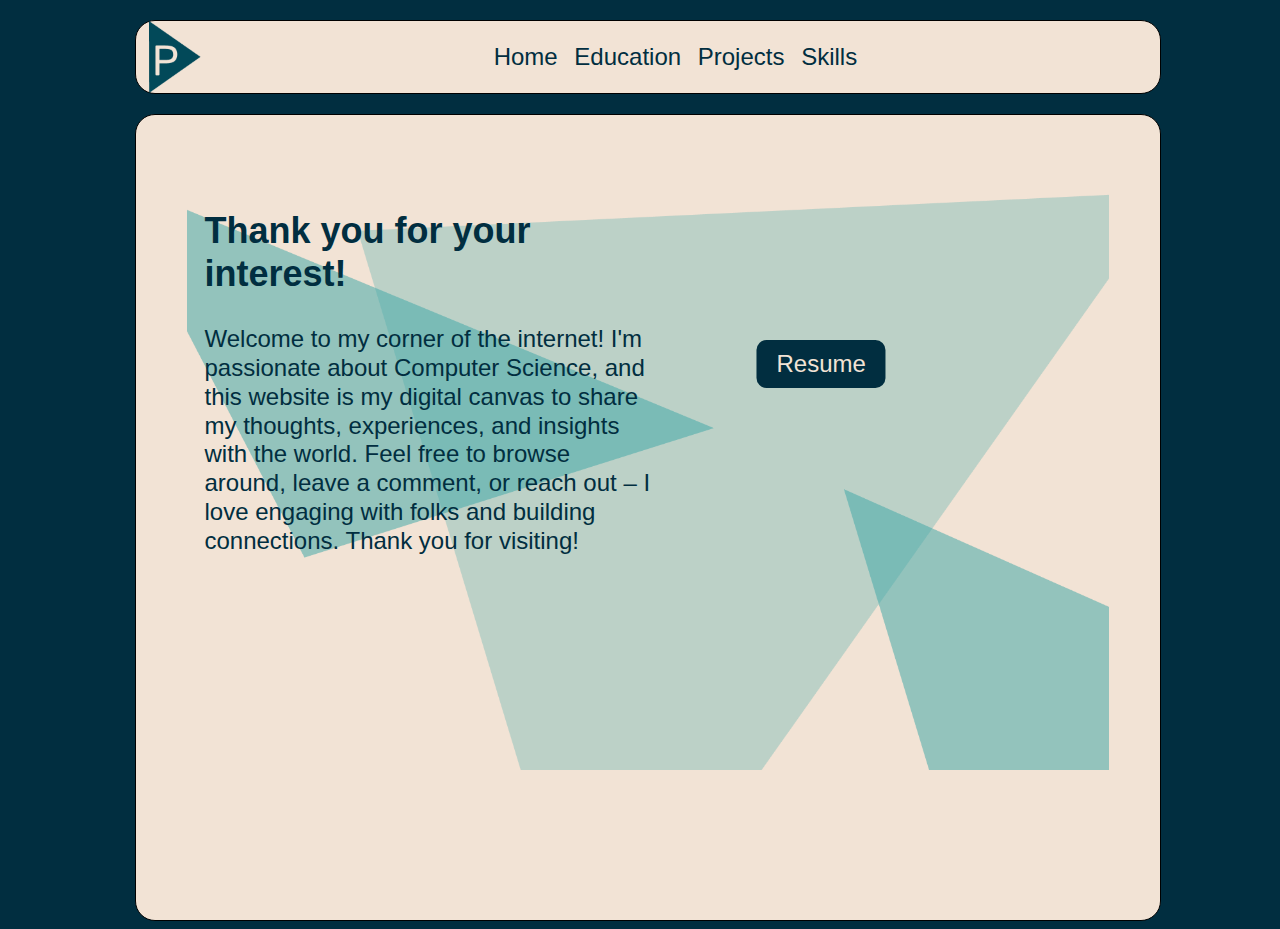
==== index.html @ 58e4c16a "Add files via upload" ====
<!DOCTYPE html>
<html lang="en">


<head>
    <meta charset="UTF-8">
    <meta name="viewport" content="width=device-width, initial-scale=1.0">
    <link rel="stylesheet" type="text/css" href="styles.css" />

    <title>Responsive Webpage Project</title>
</head>

<body class= "body">
<!--data-animation="default" data-collapse="medium" data-duration="400" data-easinq="ease" role="banner"-->
    <div class="navbar" >
        <div class="cream_bubble">
            <a href="index.html" class="nav-brand"><img src="Logo.png" loading="lazy" alt="" class="logo_image"></a>
            <nav role= "navigation" class="nav-menu">
                <a href="index.html" class="nav-link home_link">Home</a>
                <a href="education.html" class="nav-link">Education</a>
                <a href="projects.html" class="nav-link">Projects</a>
                <a href="skills.html" class="nav-link">Skills</a>
            </nav> 
            <div class="nav-button">
                <div class="icon-nav-menu"></div> 
            </div>
        </div> 
    </div> 

    <section class="section">
        <!-- ***FIXME*** we might want to change "div-block" class tag.-->
        <div class="div-block cream_bubble">
                <div class="hero_text">
                    <h2>
                        Thank you for your interest!
                    </h2>
                    <p>
                        Welcome to my corner of the internet! I'm passionate about Computer Science, and this website is my 
                        digital canvas to share my thoughts, experiences, and insights with the world. Feel free to 
                        browse around, leave a comment, or reach out – I love engaging with folks and building connections. 
                        Thank you for visiting!
                    </p>
                <a href="Patrick Kunz Resume.pdf" target="_blank" class="resume_button">Resume</a>
            </div>
            <img src="Home.png" loading="lazy" sizes="(max-width: 2000px) 72vw, 1140px" alt="" class="home_image">
        </div>
    </section>
<!--https://docs.google.com/document/d/1SNN72Kbtqjr8AZ-Fy6bvsbGl_LnUNpOulyQ4heA1_zE/edit?usp=sharing-->
</body>
</html>
---- styles.css ----
.navbar {
    min-width: 100%;
    /* FIXME research element below*/
    
    background-color: #012e40; 
    background-clip: border-box;
    justify-content: center; 
    align-items: flex-end;
    margin-top: 20px;
    margin-bottom: 20px;
    display: flex;
    position: -webkit-sticky;
    position: sticky;
    z-index: 100; /* to put in front of other content? */
}

.cream_bubble {
    max-width: 80%; 
    min-width: 80%;
    grid-column-gap: 0vw;
    grid-row-gap: 0vw; 
    aspect-ratio: auto;
    object-fit: fill;
    background-color: #f2e3d5; 
    border: 1px solid #000; 
    border-radius: 20px;
    flex-flow: row;
    flex: none;
    justify-content: space-between;
    align-items: center;
    margin-left: 0; margin-right: 0;
    font-family: Montserrat, sans-serif;
    font-size: 2rem;
    line-height: 1rem;
    display: flex;
    position: static;
}

.body {
    min-width: 100%;
    background-color: #012e40;
    overflow-x: hidden;
}

.nav-menu {
    -webkit-text-stroke-color: #012e40;
    flex: none;
    margin-right: 0; 
    font-size: 1.5rem;
}

.logo_image {
    max-width: 52px; 
    min-width: 52px; 
    margin-right: 0; 
    padding-left: 1vw;
}

.section {
    min-width: 100vw;
    justify-content: center;
    padding-top:0;
    display: flex;
}

.nav-link {
    text-decoration: none;
    text-decoration-color: #012e40;
    color: #012e40;
    margin-right: 10px;

}

.home_image {
    max-width: 90%;
    margin-bottom: 150px;
    
}

.div-block {
    justify-content: center;
    display: flex;
    align-items: flex-start;
    min-height: 100vw;
    
}

.hero_text {
    color: #012e40;
    position: absolute;
    max-width: 35%;
    font-size: 1.5rem;
    line-height: 1.2;
    font-family: Montserrat, sans-serif;
    transform: translate(-49%, -5vw);
    margin-top: 10vw;

}

.main_aside {
    position: fixed;
    color: #f2e3d5;
    text-decoration: none;
    padding: 10px 20px;
    background-color: #012e40;
    border-radius: 10px;
    text-align: center;
    font-size: 1.5rem;
    
    transform: translate(20em, -10em);
}

.resume_button {
    position: fixed;
    color: #f2e3d5;
    text-decoration: none;
    padding: 10px 20px;
    background-color: #012e40;
    border-radius: 10px;
    text-align: center;
    font-size: 1.5rem;
    
    transform: translate(23em, -10em);
}

.resume_button:hover {
    background-color: #026773;
    padding: 10px 20px;
}

@media (max-width: 1000px) {
    .hero_text {
        transform: translate(0);
        font-size: 1.2rem;
        max-width: 60%;
    }
    .resume_button {
        transform: translate(0);
    }
    .main_aside {
        transform: translate(0);
    }
    .videos {
        width: 60vw
    }
  }
 
@media (max-width: 540px) {
.home_link {
    display: none;
}
.div-block {
    min-height: 25em;
}
}
@media (min-width: 1000px) {
.div-block {
    min-height: 10em;
}
}
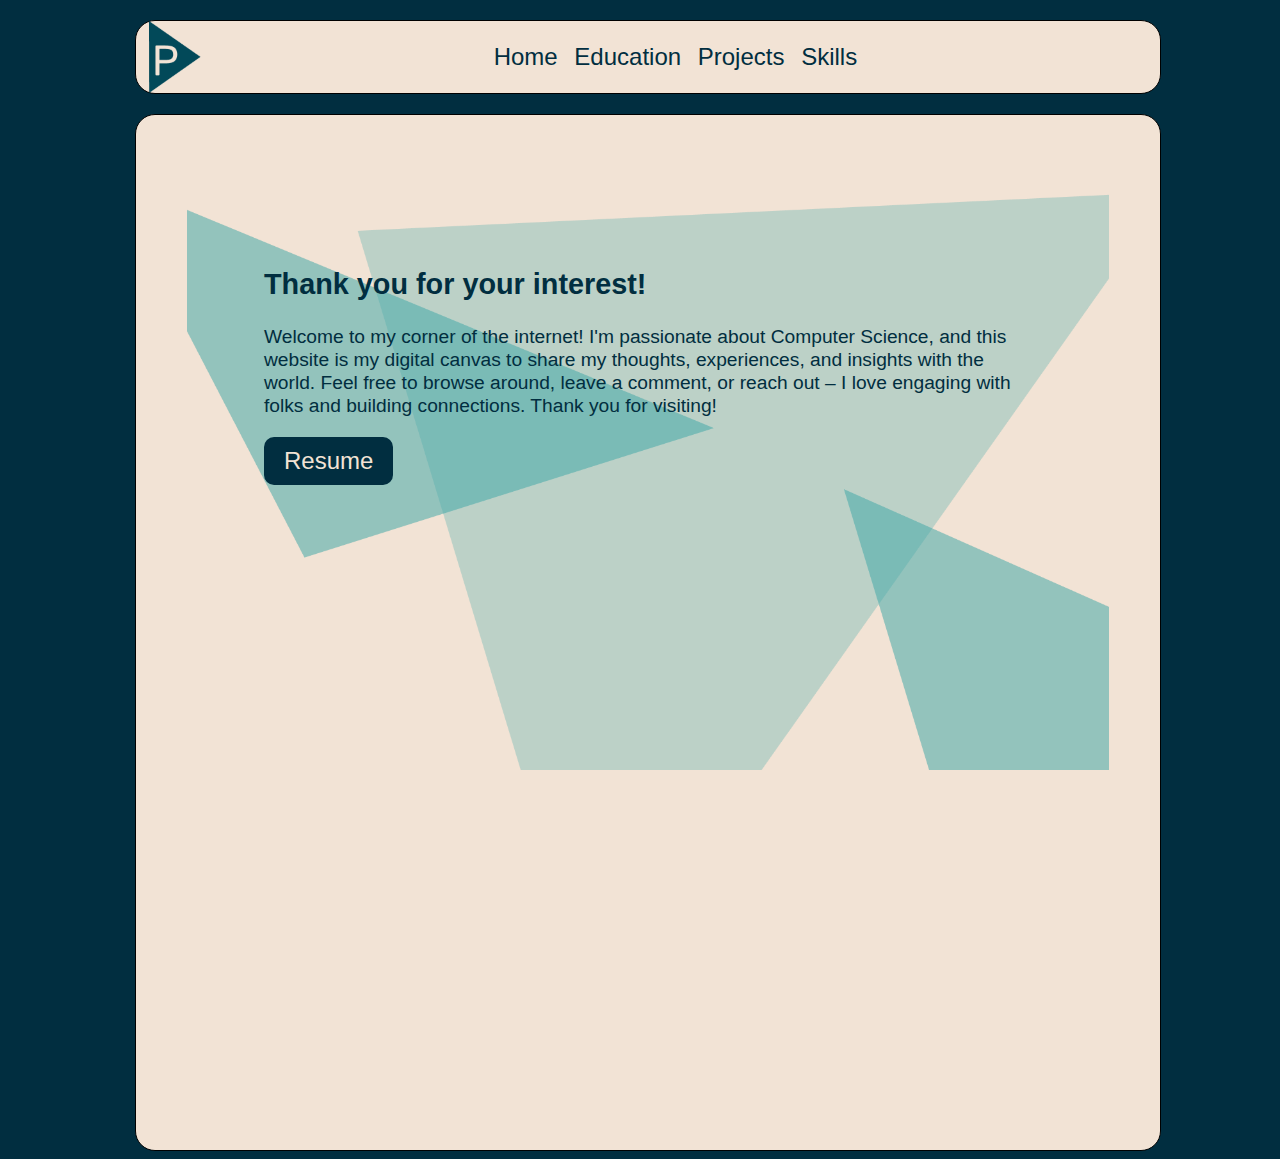
==== commit ec9b6536: "Update index.html" ====
--- a/index.html
+++ b/index.html
@@ -5,7 +5,7 @@
 <head>
     <meta charset="UTF-8">
     <meta name="viewport" content="width=device-width, initial-scale=1.0">
-    <link rel="stylesheet" type="text/css" href="styles.css" />
+    <link rel="stylesheet" type="text/css" href="css/styles.css" />
 
     <title>Responsive Webpage Project</title>
 </head>
@@ -47,4 +47,4 @@
     </section>
 <!--https://docs.google.com/document/d/1SNN72Kbtqjr8AZ-Fy6bvsbGl_LnUNpOulyQ4heA1_zE/edit?usp=sharing-->
 </body>
-</html>+</html>
--- a/css/styles.css
+++ b/css/styles.css
@@ -0,0 +1,182 @@
+ /* implemented backup fonts */
+
+.navbar {
+    min-width: 100%;
+    background-color: #012e40; 
+    background-clip: border-box;
+    justify-content: center; 
+    align-items: flex-end;
+    margin-top: 20px;
+    margin-bottom: 20px;
+    display: flex;
+    position: -webkit-sticky;
+    position: sticky;
+    z-index: 100; /* to put in front of other content? */
+    transition: background-color 0.5s ease-in-out;
+}
+
+.cream_bubble {
+    max-width: 80%; 
+    min-width: 80%;
+    grid-column-gap: 0vw;
+    grid-row-gap: 0vw; 
+    /* aspect-ratio: auto; */
+    object-fit: fill;
+    background-color: #f2e3d5; 
+    border: 1px solid #000; 
+    border-radius: 20px;
+    flex-flow: row;
+    flex: none;
+    justify-content: space-between;
+    align-items: center;
+    margin-left: 0; margin-right: 0;
+    font-family: Montserrat, sans-serif;
+    font-size: 2rem;
+    line-height: 1rem;
+    display: flex;
+    position: static;
+    transition: background-color 0.5s ease-in-out;
+}
+
+.body {
+    min-width: 100%;
+    background-color: #012e40;
+    overflow-x: hidden;
+    transition: background-color 0.5s ease-in-out;
+}
+
+.nav-menu {
+    -webkit-text-stroke-color: #012e40;
+    flex: none;
+    margin-right: 0; 
+    font-size: 1.5rem;
+}
+
+.logo_image {
+    max-width: 52px; 
+    min-width: 52px; 
+    margin-right: 0; 
+    padding-left: 1vw;
+}
+
+.section {
+    min-width: 100vw;
+    justify-content: center;
+    padding-top:0;
+    display: flex;
+}
+
+.nav-link {
+    text-decoration: none;
+    text-decoration-color: #012e40;
+    color: #012e40;
+    margin-right: 10px;
+
+}
+
+.home_image {
+    max-width: 90%;
+    margin-bottom: 150px;
+    
+}
+
+.div-block {
+    justify-content: center;
+    display: flex;
+    align-items: flex-start;
+    min-height: 115vh;
+    
+}
+
+.hero_text {
+    color: #012e40;
+    position: absolute;
+    max-width: 35%;
+    font-size: 1.5rem;
+    line-height: 1.2;
+    font-family: Montserrat, sans-serif, Arial, sans-serif;
+    transform: translate(-49%, -5vw);
+    margin-top: 10vw;
+
+}
+
+.main_aside {
+    /* position: fixed; */
+    color: #f2e3d5;
+    text-decoration: none;
+    padding: 10px 20px;
+    background-color: #012e40;
+    border-radius: 10px;
+    text-align: center;
+    font-size: 1.5rem;
+    
+    transform: translate(23em, -10em);
+}
+
+.resume_button {
+    position: fixed;
+    color: #f2e3d5;
+    text-decoration: none;
+    padding: 10px 20px;
+    background-color: #012e40;
+    border-radius: 10px;
+    text-align: center;
+    font-size: 1.5rem;
+    
+    transform: translate(23em, -10em);
+}
+
+.resume_button:hover {
+    background-color: #026773;
+    padding: 10px 20px;
+}
+
+.button {
+
+    /* display: none; */
+    position: fixed;
+    bottom: 0;
+    left: 0;
+    margin: 20px;
+    z-index: 9999; 
+    padding: 10px 20px;
+    background-color: #012e40;
+    color: #f2e3d5;
+    text-decoration: none;
+    border-radius: 30px;
+}
+
+.button:hover {
+    background-color: #026773;
+}
+
+@media (max-width: 1400px) {
+    .hero_text {
+        transform: translate(0);
+        font-size: 1.2rem;
+        max-width: 60%;
+    }
+    .resume_button {
+        transform: translate(0);
+    }
+    .main_aside {
+        transform: translate(0);
+    }
+    .videos {
+        width: 60vw
+    }
+  }
+ 
+@media (max-width: 540px) {
+.home_link {
+    display: none;
+}
+.div-block {
+    min-height: 25em;
+}
+}
+@media (min-width: 1000px) {
+.div-block {
+    min-height: 115vh;
+}
+}
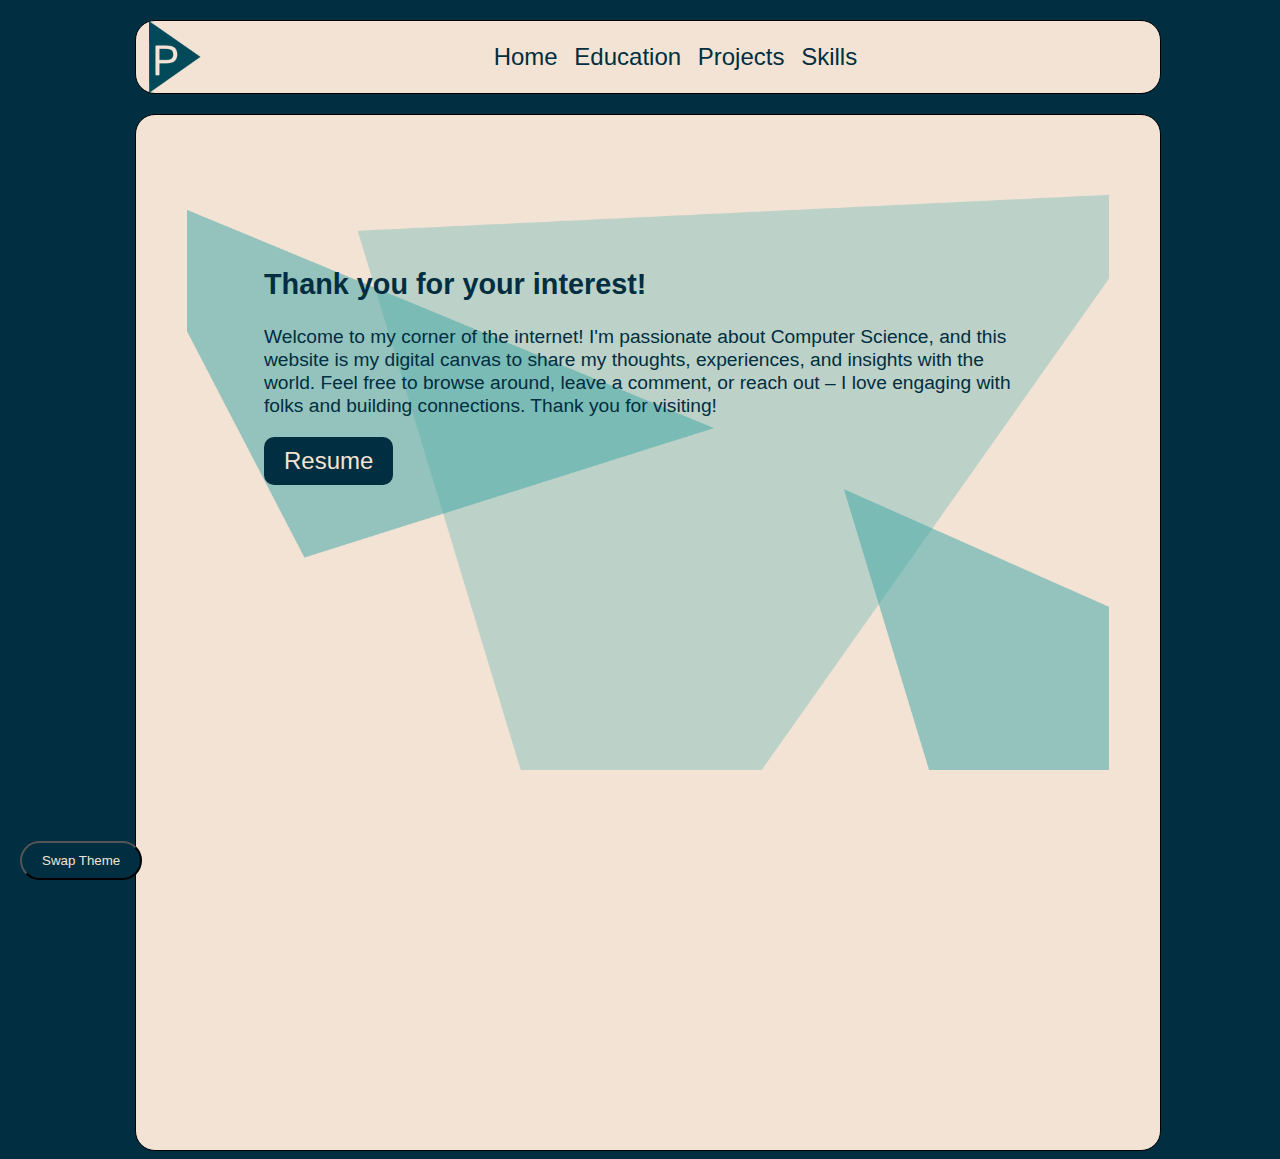
==== commit 6d821d9f: "Update index.html" ====
--- a/index.html
+++ b/index.html
@@ -5,16 +5,20 @@
 <head>
     <meta charset="UTF-8">
     <meta name="viewport" content="width=device-width, initial-scale=1.0">
-    <link rel="stylesheet" type="text/css" href="css/styles.css" />
+    <link id = "mainStylesheet" rel="stylesheet" type="text/css" href="css/styles.css" />
 
     <title>Responsive Webpage Project</title>
 </head>
 
 <body class= "body">
 <!--data-animation="default" data-collapse="medium" data-duration="400" data-easinq="ease" role="banner"-->
+
+    <button class="button" onclick="toggleStylesheet()" id="themeButton">Swap Theme</button>
+
     <div class="navbar" >
         <div class="cream_bubble">
             <a href="index.html" class="nav-brand"><img src="Logo.png" loading="lazy" alt="" class="logo_image"></a>
+            
             <nav role= "navigation" class="nav-menu">
                 <a href="index.html" class="nav-link home_link">Home</a>
                 <a href="education.html" class="nav-link">Education</a>
@@ -46,5 +50,6 @@
         </div>
     </section>
 <!--https://docs.google.com/document/d/1SNN72Kbtqjr8AZ-Fy6bvsbGl_LnUNpOulyQ4heA1_zE/edit?usp=sharing-->
+<script src="script.js"></script>
 </body>
 </html>
